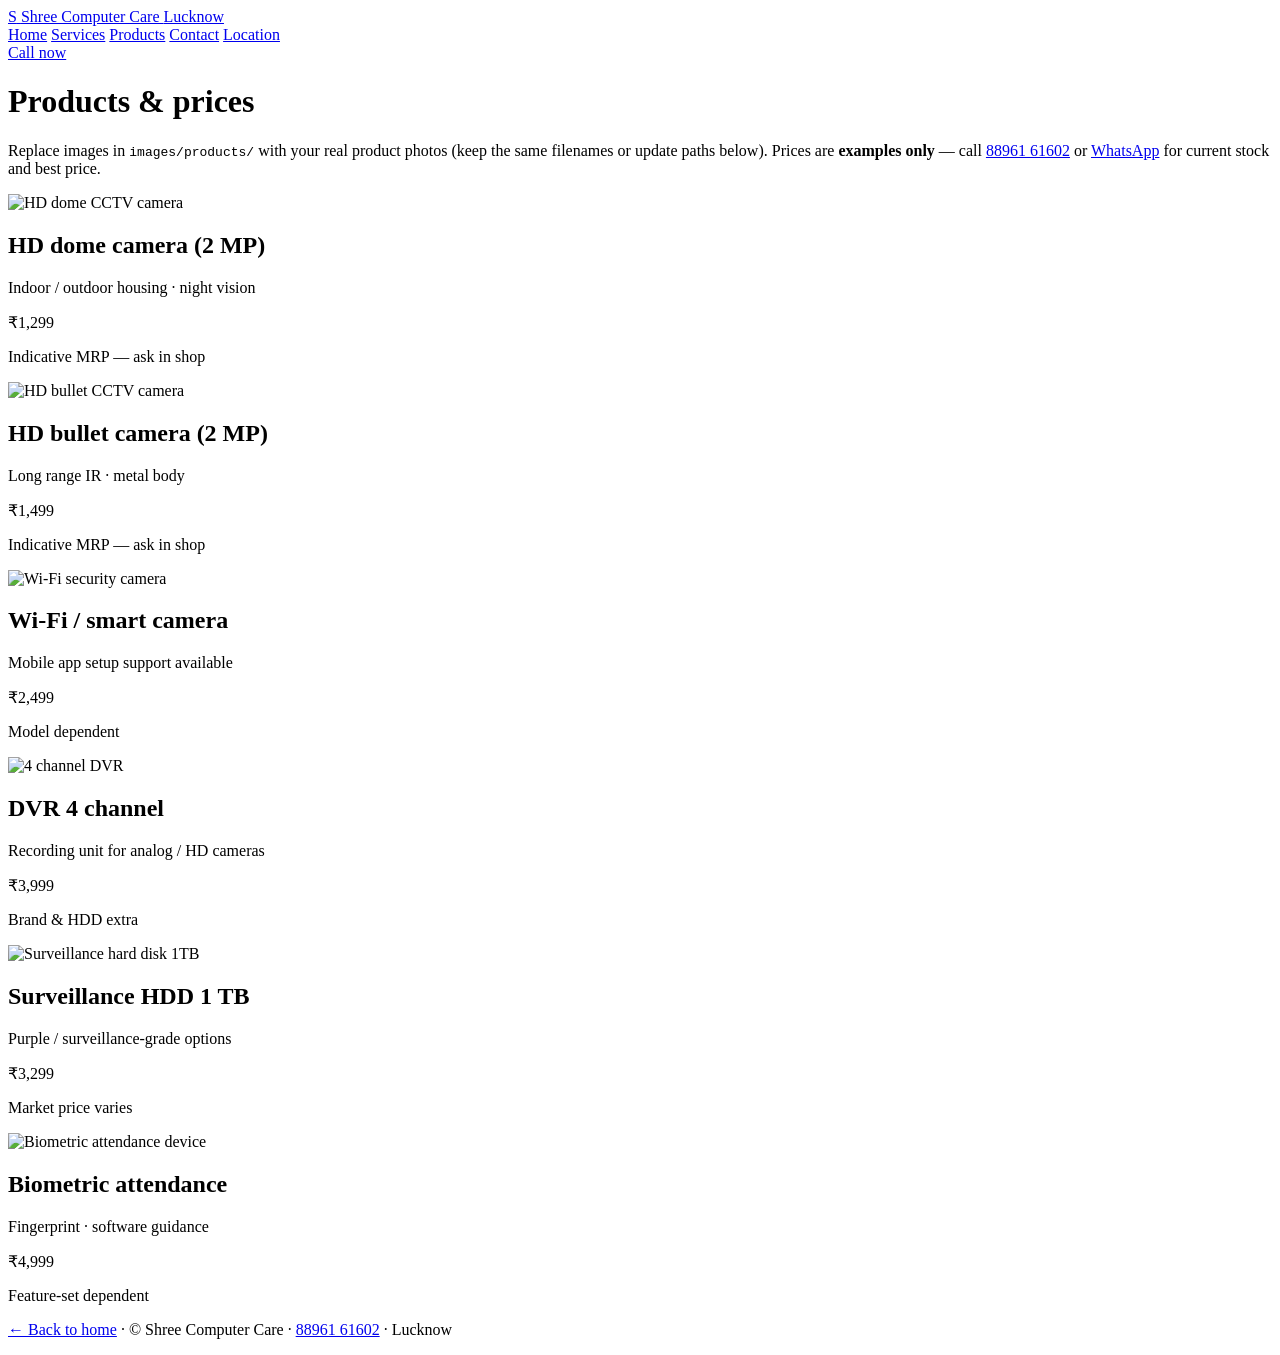
==== products.html @ 21409da5 "Add products.html for product listings and details This file contains the HTML structure for the pro" ====
<!DOCTYPE html>
<html lang="en">
<head>
  <meta charset="UTF-8" />
  <meta name="viewport" content="width=device-width, initial-scale=1" />
  <meta name="description" content="Products and price list — CCTV, cameras, DVR and accessories at Shree Computer Care, Lucknow." />
  <title>Products &amp; prices | Shree Computer Care</title>
  <!-- BEGIN ai-assisted - Cursor Composer -->
  <link rel="stylesheet" href="css/site-from-index.css" />
  <link rel="stylesheet" href="css/site-extra.css" />
  <!-- END ai-assisted- Cursor Composer -->
</head>
<body>
  <div class="bg-stage" aria-hidden="true"></div>
  <div class="bg-orbs" aria-hidden="true">
    <div class="orb orb-1"></div>
    <div class="orb orb-2"></div>
    <div class="orb orb-3"></div>
  </div>

  <!-- BEGIN ai-assisted - Cursor Composer -->
  <header class="topbar">
    <a class="brand" href="index.html#top">
      <span class="brand-mark" aria-hidden="true">S</span>
      <span class="brand-text">Shree Computer Care <span>Lucknow</span></span>
    </a>
    <nav class="nav-links" aria-label="Primary">
      <a href="index.html#top">Home</a>
      <a href="index.html#services">Services</a>
      <a href="products.html" class="is-active">Products</a>
      <a href="index.html#contact">Contact</a>
      <a href="index.html#find-us">Location</a>
    </nav>
    <a class="btn-call" href="tel:+918896161602">Call now</a>
  </header>

  <div class="page-intro">
    <h1>Products &amp; prices</h1>
    <p>
      Replace images in <code>images/products/</code> with your real product photos (keep the same filenames or update paths below).
      Prices are <strong>examples only</strong> — call <a href="tel:+918896161602">88961&nbsp;61602</a> or
      <a href="https://wa.me/918896161602" rel="noopener">WhatsApp</a> for current stock and best price.
    </p>
  </div>

  <div class="products-grid">
    <article class="product-card">
      <div class="product-img-wrap">
        <img src="images/products/dome-hd-camera.svg" alt="HD dome CCTV camera" width="400" height="300" decoding="async" />
      </div>
      <div class="product-body">
        <h2>HD dome camera (2&nbsp;MP)</h2>
        <p class="product-meta">Indoor / outdoor housing · night vision</p>
        <p class="price">₹1,299</p>
        <p class="price-note">Indicative MRP — ask in shop</p>
      </div>
    </article>

    <article class="product-card">
      <div class="product-img-wrap">
        <img src="images/products/bullet-camera.svg" alt="HD bullet CCTV camera" width="400" height="300" decoding="async" />
      </div>
      <div class="product-body">
        <h2>HD bullet camera (2&nbsp;MP)</h2>
        <p class="product-meta">Long range IR · metal body</p>
        <p class="price">₹1,499</p>
        <p class="price-note">Indicative MRP — ask in shop</p>
      </div>
    </article>

    <article class="product-card">
      <div class="product-img-wrap">
        <img src="images/products/wifi-camera.svg" alt="Wi-Fi security camera" width="400" height="300" decoding="async" />
      </div>
      <div class="product-body">
        <h2>Wi-Fi / smart camera</h2>
        <p class="product-meta">Mobile app setup support available</p>
        <p class="price">₹2,499</p>
        <p class="price-note">Model dependent</p>
      </div>
    </article>

    <article class="product-card">
      <div class="product-img-wrap">
        <img src="images/products/dvr-4ch.svg" alt="4 channel DVR" width="400" height="300" decoding="async" />
      </div>
      <div class="product-body">
        <h2>DVR 4&nbsp;channel</h2>
        <p class="product-meta">Recording unit for analog / HD cameras</p>
        <p class="price">₹3,999</p>
        <p class="price-note">Brand &amp; HDD extra</p>
      </div>
    </article>

    <article class="product-card">
      <div class="product-img-wrap">
        <img src="images/products/hdd-1tb.svg" alt="Surveillance hard disk 1TB" width="400" height="300" decoding="async" />
      </div>
      <div class="product-body">
        <h2>Surveillance HDD 1&nbsp;TB</h2>
        <p class="product-meta">Purple / surveillance-grade options</p>
        <p class="price">₹3,299</p>
        <p class="price-note">Market price varies</p>
      </div>
    </article>

    <article class="product-card">
      <div class="product-img-wrap">
        <img src="images/products/biometric.svg" alt="Biometric attendance device" width="400" height="300" decoding="async" />
      </div>
      <div class="product-body">
        <h2>Biometric attendance</h2>
        <p class="product-meta">Fingerprint · software guidance</p>
        <p class="price">₹4,999</p>
        <p class="price-note">Feature-set dependent</p>
      </div>
    </article>
  </div>

  <footer>
    <p><a href="index.html">← Back to home</a> · © Shree Computer Care · <a href="tel:+918896161602">88961&nbsp;61602</a> · Lucknow</p>
  </footer>
  <!-- END ai-assisted- Cursor Composer -->
</body>
</html>
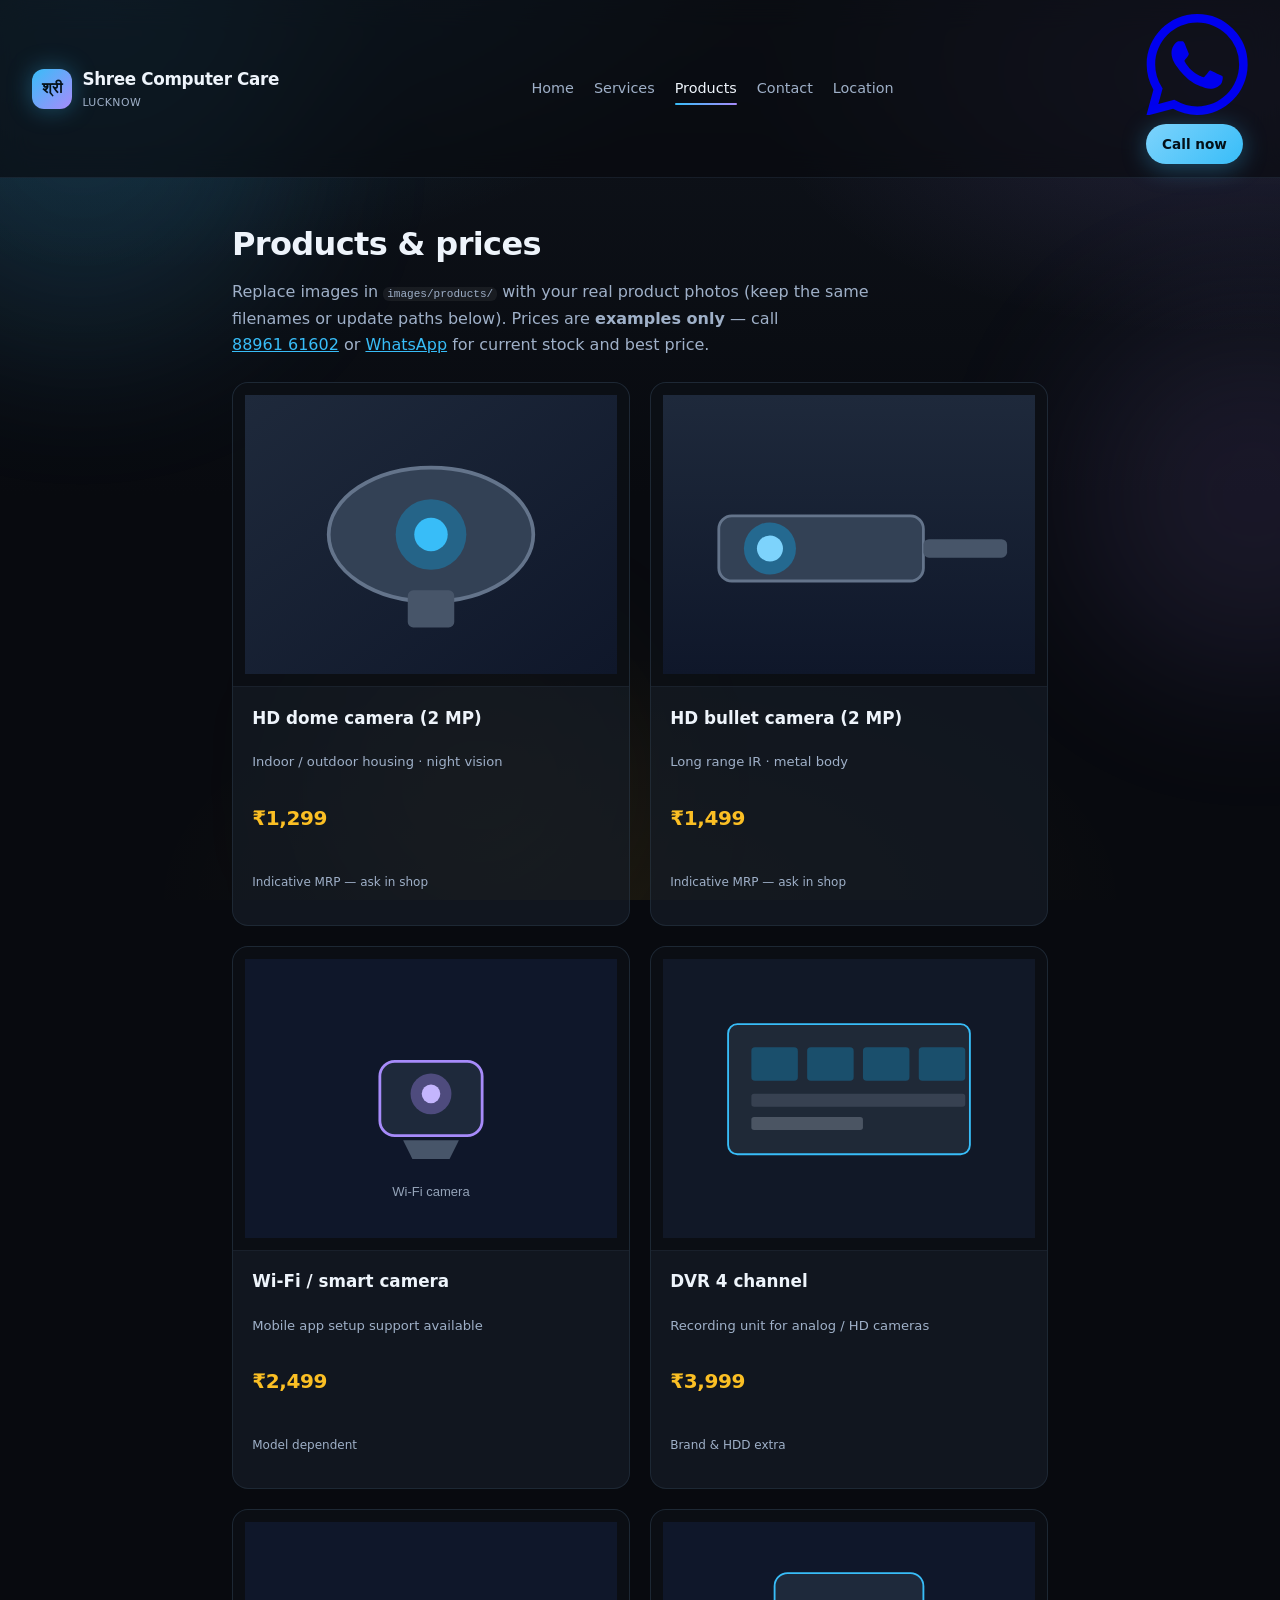
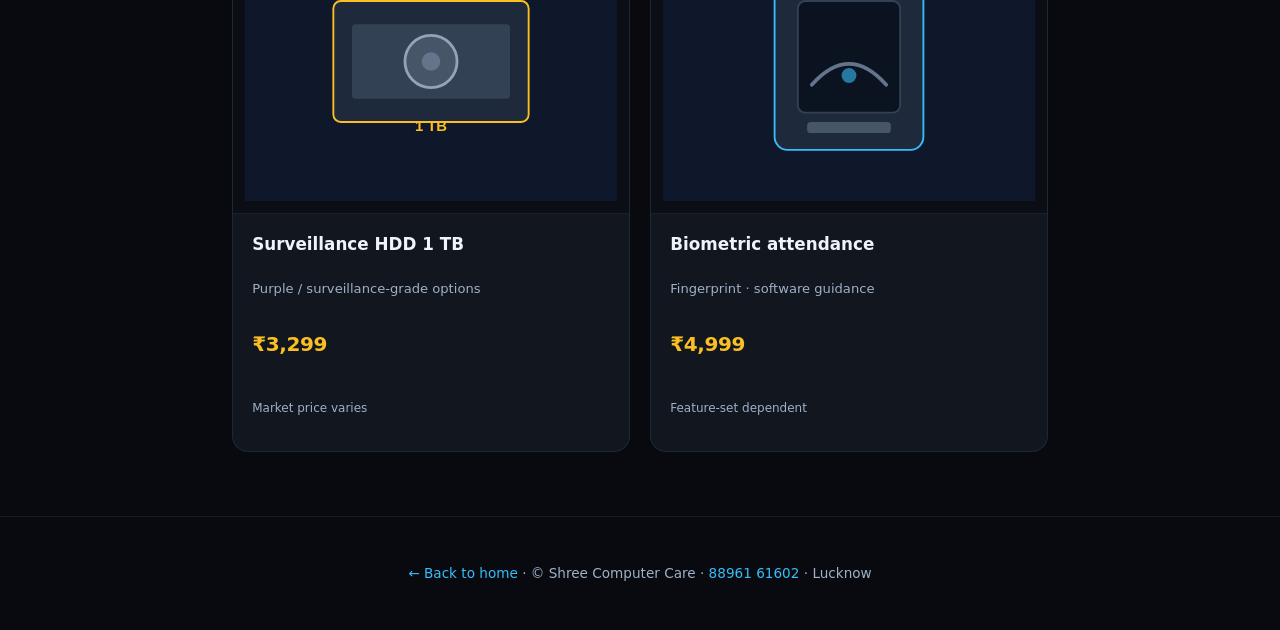
==== commit 767cf73f: "Update viewport meta tag and add theme color" ====
--- a/products.html
+++ b/products.html
@@ -2,10 +2,14 @@
 <html lang="en">
 <head>
   <meta charset="UTF-8" />
-  <meta name="viewport" content="width=device-width, initial-scale=1" />
+  <meta name="viewport" content="width=device-width, initial-scale=1, viewport-fit=cover" />
+  <meta name="theme-color" content="#e0f2fe" />
   <meta name="description" content="Products and price list — CCTV, cameras, DVR and accessories at Shree Computer Care, Lucknow." />
   <title>Products &amp; prices | Shree Computer Care</title>
   <!-- BEGIN ai-assisted - Cursor Composer -->
+  <link rel="preconnect" href="https://fonts.googleapis.com" />
+  <link rel="preconnect" href="https://fonts.gstatic.com" crossorigin />
+  <link href="https://fonts.googleapis.com/css2?family=Noto+Sans+Devanagari:wght@700&amp;display=swap" rel="stylesheet" />
   <link rel="stylesheet" href="css/site-from-index.css" />
   <link rel="stylesheet" href="css/site-extra.css" />
   <!-- END ai-assisted- Cursor Composer -->
@@ -21,7 +25,7 @@
   <!-- BEGIN ai-assisted - Cursor Composer -->
   <header class="topbar">
     <a class="brand" href="index.html#top">
-      <span class="brand-mark" aria-hidden="true">S</span>
+      <span class="brand-mark brand-mark-devanagari" lang="hi" aria-hidden="true">श्री</span>
       <span class="brand-text">Shree Computer Care <span>Lucknow</span></span>
     </a>
     <nav class="nav-links" aria-label="Primary">
@@ -31,7 +35,12 @@
       <a href="index.html#contact">Contact</a>
       <a href="index.html#find-us">Location</a>
     </nav>
-    <a class="btn-call" href="tel:+918896161602">Call now</a>
+    <div class="topbar-actions">
+      <a class="btn-wa" href="https://wa.me/918896161602" target="_blank" rel="noopener noreferrer" title="WhatsApp" aria-label="WhatsApp — opens in a new tab">
+        <svg class="btn-wa-icon" viewBox="0 0 24 24" aria-hidden="true" focusable="false"><path fill="currentColor" d="M17.472 14.382c-.297-.149-1.758-.867-2.03-.967-.273-.099-.471-.148-.67.15-.197.297-.767.966-.94 1.164-.173.199-.347.223-.644.075-.297-.15-1.255-.463-2.39-1.475-.883-.788-1.48-1.761-1.653-2.059-.173-.297-.018-.458.13-.606.134-.133.298-.347.446-.52.149-.174.198-.298.298-.497.099-.198.05-.371-.025-.52-.075-.149-.669-1.612-.916-2.207-.242-.579-.487-.5-.669-.51-.173-.008-.371-.01-.57-.01-.198 0-.52.074-.792.372-.272.297-1.04 1.016-1.04 2.479 0 1.462 1.065 2.875 1.213 3.074.149.198 2.096 3.2 5.077 4.487.709.306 1.262.489 1.694.625.712.227 1.36.195 1.871.118.571-.085 1.758-.719 2.006-1.413.248-.694.248-1.289.173-1.413-.074-.124-.272-.198-.57-.347m-5.421 7.403h-.004a9.87 9.87 0 01-5.031-1.378l-.361-.214-3.741.982.998-3.648-.235-.374a9.86 9.86 0 01-1.51-5.26c.001-5.45 4.436-9.884 9.888-9.884 2.64 0 5.113 1.03 6.988 2.898a9.825 9.825 0 012.893 6.994c-.003 5.45-4.435 9.884-9.881 9.884m8.413-18.297A11.815 11.815 0 0012.05 0C5.495 0 .16 5.335.157 11.892c0 2.096.547 4.142 1.588 5.945L.057 24l6.305-1.654a11.882 11.882 0 005.683 1.448h.005c6.554 0 11.89-5.335 11.893-11.893a11.821 11.821 0 00-3.48-8.413z"/></svg>
+      </a>
+      <a class="btn-call" href="tel:+918896161602">Call now</a>
+    </div>
   </header>
 
   <div class="page-intro">
@@ -39,7 +48,7 @@
     <p>
       Replace images in <code>images/products/</code> with your real product photos (keep the same filenames or update paths below).
       Prices are <strong>examples only</strong> — call <a href="tel:+918896161602">88961&nbsp;61602</a> or
-      <a href="https://wa.me/918896161602" rel="noopener">WhatsApp</a> for current stock and best price.
+      <a href="https://wa.me/918896161602" target="_blank" rel="noopener noreferrer">WhatsApp</a> for current stock and best price.
     </p>
   </div>
 
--- a/css/site-from-index.css
+++ b/css/site-from-index.css
@@ -0,0 +1,590 @@
+:root {
+      --bg-deep: #080a0f;
+      --bg-mid: #0f141c;
+      --surface: rgba(22, 28, 38, 0.72);
+      --surface-border: rgba(120, 160, 200, 0.12);
+      --text: #eef4fb;
+      --text-soft: #9fb0c8;
+      --accent: #38bdf8;
+      --accent-2: #a78bfa;
+      --accent-warm: #fbbf24;
+      --glow: rgba(56, 189, 248, 0.35);
+      --radius: 16px;
+      --font: "Segoe UI", system-ui, -apple-system, Roboto, Ubuntu, sans-serif;
+      --ease-out: cubic-bezier(0.22, 1, 0.36, 1);
+    }
+
+    *, *::before, *::after { box-sizing: border-box; }
+
+    html {
+      scroll-behavior: smooth;
+    }
+
+    body {
+      margin: 0;
+      font-family: var(--font);
+      color: var(--text);
+      background: var(--bg-deep);
+      line-height: 1.65;
+      overflow-x: hidden;
+    }
+
+    /* Ambient background */
+    .bg-stage {
+      position: fixed;
+      inset: 0;
+      z-index: -2;
+      background:
+        radial-gradient(ellipse 100% 80% at 10% -10%, rgba(56, 189, 248, 0.18), transparent 50%),
+        radial-gradient(ellipse 80% 60% at 95% 10%, rgba(167, 139, 250, 0.14), transparent 45%),
+        radial-gradient(ellipse 70% 50% at 50% 100%, rgba(251, 191, 36, 0.06), transparent 55%),
+        linear-gradient(180deg, var(--bg-mid) 0%, var(--bg-deep) 55%);
+    }
+
+    .bg-orbs {
+      position: fixed;
+      inset: 0;
+      z-index: -1;
+      pointer-events: none;
+      overflow: hidden;
+    }
+
+    .orb {
+      position: absolute;
+      border-radius: 50%;
+      filter: blur(80px);
+      opacity: 0.5;
+      animation: orbFloat 18s var(--ease-out) infinite alternate;
+    }
+
+    .orb-1 {
+      width: min(55vw, 420px);
+      height: min(55vw, 420px);
+      background: rgba(56, 189, 248, 0.25);
+      top: -8%;
+      left: -10%;
+      animation-delay: -4s;
+    }
+
+    .orb-2 {
+      width: min(45vw, 360px);
+      height: min(45vw, 360px);
+      background: rgba(167, 139, 250, 0.22);
+      top: 35%;
+      right: -12%;
+      animation-delay: -8s;
+    }
+
+    .orb-3 {
+      width: min(40vw, 320px);
+      height: min(40vw, 320px);
+      background: rgba(251, 191, 36, 0.12);
+      bottom: -5%;
+      left: 25%;
+      animation-delay: -2s;
+    }
+
+    @keyframes orbFloat {
+      0% { transform: translate(0, 0) scale(1); }
+      100% { transform: translate(3%, 4%) scale(1.08); }
+    }
+
+    /* Top bar */
+    .topbar {
+      position: sticky;
+      top: 0;
+      z-index: 50;
+      display: flex;
+      align-items: center;
+      justify-content: space-between;
+      gap: 1rem;
+      padding: 0.85rem clamp(1rem, 4vw, 2rem);
+      background: rgba(8, 10, 15, 0.65);
+      backdrop-filter: blur(14px);
+      -webkit-backdrop-filter: blur(14px);
+      border-bottom: 1px solid var(--surface-border);
+      animation: topbarIn 0.8s var(--ease-out) both;
+    }
+
+    @keyframes topbarIn {
+      from { opacity: 0; transform: translateY(-12px); }
+      to { opacity: 1; transform: translateY(0); }
+    }
+
+    .brand {
+      display: flex;
+      align-items: center;
+      gap: 0.65rem;
+      text-decoration: none;
+      color: var(--text);
+    }
+
+    .brand-mark {
+      width: 40px;
+      height: 40px;
+      border-radius: 12px;
+      background: linear-gradient(135deg, var(--accent), var(--accent-2));
+      display: grid;
+      place-items: center;
+      font-weight: 800;
+      font-size: 0.95rem;
+      color: #041018;
+      box-shadow: 0 0 24px var(--glow);
+      animation: markPulse 3.5s ease-in-out infinite;
+    }
+
+    @keyframes markPulse {
+      0%, 100% { box-shadow: 0 0 20px var(--glow); transform: scale(1); }
+      50% { box-shadow: 0 0 36px rgba(167, 139, 250, 0.45); transform: scale(1.03); }
+    }
+
+    .brand-text {
+      font-weight: 700;
+      letter-spacing: -0.02em;
+      font-size: 1.05rem;
+    }
+
+    .brand-text span {
+      display: block;
+      font-size: 0.68rem;
+      font-weight: 500;
+      color: var(--text-soft);
+      letter-spacing: 0.04em;
+      text-transform: uppercase;
+    }
+
+    .nav-links {
+      display: flex;
+      flex-wrap: wrap;
+      gap: 0.35rem 1.25rem;
+      align-items: center;
+    }
+
+    .nav-links a {
+      color: var(--text-soft);
+      text-decoration: none;
+      font-size: 0.9rem;
+      font-weight: 500;
+      position: relative;
+      padding: 0.25rem 0;
+      transition: color 0.25s ease;
+    }
+
+    .nav-links a::after {
+      content: "";
+      position: absolute;
+      left: 0;
+      bottom: 0;
+      width: 0;
+      height: 2px;
+      background: linear-gradient(90deg, var(--accent), var(--accent-2));
+      border-radius: 2px;
+      transition: width 0.35s var(--ease-out);
+    }
+
+    .nav-links a:hover {
+      color: var(--text);
+    }
+
+    .nav-links a:hover::after {
+      width: 100%;
+    }
+
+    .btn-call {
+      display: inline-flex;
+      align-items: center;
+      gap: 0.45rem;
+      padding: 0.55rem 1rem;
+      border-radius: 999px;
+      font-size: 0.85rem;
+      font-weight: 600;
+      text-decoration: none;
+      color: #041018;
+      background: linear-gradient(135deg, #7dd3fc, var(--accent));
+      box-shadow: 0 4px 24px rgba(56, 189, 248, 0.35);
+      transition: transform 0.25s var(--ease-out), box-shadow 0.25s ease;
+      white-space: nowrap;
+    }
+
+    .btn-call:hover {
+      transform: translateY(-2px);
+      box-shadow: 0 8px 32px rgba(56, 189, 248, 0.45);
+    }
+
+    .btn-call:active {
+      transform: translateY(0);
+    }
+
+    /* Hero */
+    .hero {
+      padding: clamp(2.5rem, 8vw, 5rem) clamp(1.25rem, 5vw, 2.5rem) clamp(3rem, 10vw, 5.5rem);
+      max-width: 56rem;
+      margin: 0 auto;
+    }
+
+    .hero-badge {
+      display: inline-flex;
+      align-items: center;
+      gap: 0.5rem;
+      padding: 0.35rem 0.85rem;
+      border-radius: 999px;
+      font-size: 0.78rem;
+      font-weight: 600;
+      letter-spacing: 0.06em;
+      text-transform: uppercase;
+      color: var(--accent-warm);
+      background: rgba(251, 191, 36, 0.1);
+      border: 1px solid rgba(251, 191, 36, 0.25);
+      margin-bottom: 1.25rem;
+      animation: fadeUp 0.9s var(--ease-out) 0.1s both;
+    }
+
+    .hero-badge::before {
+      content: "";
+      width: 6px;
+      height: 6px;
+      border-radius: 50%;
+      background: var(--accent-warm);
+      box-shadow: 0 0 10px var(--accent-warm);
+      animation: blink 2s ease-in-out infinite;
+    }
+
+    @keyframes blink {
+      0%, 100% { opacity: 1; }
+      50% { opacity: 0.35; }
+    }
+
+    .hero h1 {
+      margin: 0 0 1rem;
+      font-size: clamp(2rem, 5.5vw, 3.15rem);
+      font-weight: 800;
+      letter-spacing: -0.03em;
+      line-height: 1.12;
+      animation: fadeUp 0.95s var(--ease-out) 0.15s both;
+    }
+
+    .hero h1 .grad {
+      background: linear-gradient(105deg, #e0f2fe, var(--accent), var(--accent-2), #fde68a);
+      background-size: 200% auto;
+      -webkit-background-clip: text;
+      background-clip: text;
+      color: transparent;
+      animation: gradShift 8s ease infinite;
+    }
+
+    @keyframes gradShift {
+      0%, 100% { background-position: 0% center; }
+      50% { background-position: 100% center; }
+    }
+
+    .hero-lead {
+      margin: 0 0 2rem;
+      max-width: 36rem;
+      font-size: 1.08rem;
+      color: var(--text-soft);
+      animation: fadeUp 1s var(--ease-out) 0.25s both;
+    }
+
+    .hero-cta {
+      display: flex;
+      flex-wrap: wrap;
+      gap: 0.85rem;
+      animation: fadeUp 1.05s var(--ease-out) 0.35s both;
+    }
+
+    .btn-primary {
+      display: inline-flex;
+      align-items: center;
+      gap: 0.5rem;
+      padding: 0.85rem 1.35rem;
+      border-radius: 12px;
+      font-weight: 600;
+      text-decoration: none;
+      color: #041018;
+      background: linear-gradient(135deg, #bae6fd, var(--accent));
+      box-shadow: 0 8px 32px rgba(56, 189, 248, 0.3);
+      transition: transform 0.3s var(--ease-out), box-shadow 0.3s ease;
+    }
+
+    .btn-primary:hover {
+      transform: translateY(-3px) scale(1.02);
+      box-shadow: 0 14px 40px rgba(56, 189, 248, 0.4);
+    }
+
+    .btn-ghost {
+      display: inline-flex;
+      align-items: center;
+      gap: 0.5rem;
+      padding: 0.85rem 1.25rem;
+      border-radius: 12px;
+      font-weight: 600;
+      text-decoration: none;
+      color: var(--text);
+      border: 1px solid var(--surface-border);
+      background: rgba(255, 255, 255, 0.03);
+      transition: border-color 0.25s ease, background 0.25s ease, transform 0.25s var(--ease-out);
+    }
+
+    .btn-ghost:hover {
+      border-color: rgba(167, 139, 250, 0.45);
+      background: rgba(167, 139, 250, 0.08);
+      transform: translateY(-2px);
+    }
+
+    @keyframes fadeUp {
+      from {
+        opacity: 0;
+        transform: translateY(22px);
+      }
+      to {
+        opacity: 1;
+        transform: translateY(0);
+      }
+    }
+
+    /* Sections */
+    main {
+      max-width: 56rem;
+      margin: 0 auto;
+      padding: 0 clamp(1.25rem, 5vw, 2.5rem) 4rem;
+    }
+
+    .section-head {
+      display: flex;
+      align-items: flex-end;
+      justify-content: space-between;
+      flex-wrap: wrap;
+      gap: 0.75rem;
+      margin-bottom: 1.5rem;
+    }
+
+    .section-head h2 {
+      margin: 0;
+      font-size: 1.35rem;
+      font-weight: 700;
+      letter-spacing: -0.02em;
+    }
+
+    .section-head p {
+      margin: 0;
+      font-size: 0.9rem;
+      color: var(--text-soft);
+      max-width: 22rem;
+    }
+
+    .services-grid {
+      display: grid;
+      grid-template-columns: repeat(auto-fit, minmax(260px, 1fr));
+      gap: 1.1rem;
+    }
+
+    .service-card {
+      position: relative;
+      padding: 1.5rem 1.4rem;
+      border-radius: var(--radius);
+      background: var(--surface);
+      border: 1px solid var(--surface-border);
+      overflow: hidden;
+      opacity: 0;
+      animation: cardIn 0.85s var(--ease-out) forwards;
+      transition: transform 0.4s var(--ease-out), border-color 0.35s ease, box-shadow 0.4s ease;
+    }
+
+    .service-card:nth-child(1) { animation-delay: 0.05s; }
+    .service-card:nth-child(2) { animation-delay: 0.15s; }
+    .service-card:nth-child(3) { animation-delay: 0.25s; }
+
+    @keyframes cardIn {
+      from {
+        opacity: 0;
+        transform: translateY(28px);
+      }
+      to {
+        opacity: 1;
+        transform: translateY(0);
+      }
+    }
+
+    .service-card::before {
+      content: "";
+      position: absolute;
+      inset: -1px;
+      border-radius: inherit;
+      padding: 1px;
+      background: linear-gradient(135deg, rgba(56, 189, 248, 0.35), transparent 40%, rgba(167, 139, 250, 0.25));
+      -webkit-mask: linear-gradient(#fff 0 0) content-box, linear-gradient(#fff 0 0);
+      mask: linear-gradient(#fff 0 0) content-box, linear-gradient(#fff 0 0);
+      -webkit-mask-composite: xor;
+      mask-composite: exclude;
+      opacity: 0;
+      transition: opacity 0.4s ease;
+      pointer-events: none;
+    }
+
+    .service-card:hover {
+      transform: translateY(-6px);
+      border-color: rgba(56, 189, 248, 0.25);
+      box-shadow: 0 20px 50px rgba(0, 0, 0, 0.35), 0 0 0 1px rgba(56, 189, 248, 0.08);
+    }
+
+    .service-card:hover::before {
+      opacity: 1;
+    }
+
+    .service-icon {
+      width: 48px;
+      height: 48px;
+      border-radius: 14px;
+      display: grid;
+      place-items: center;
+      font-size: 1.35rem;
+      margin-bottom: 1rem;
+      background: linear-gradient(145deg, rgba(56, 189, 248, 0.2), rgba(167, 139, 250, 0.12));
+      border: 1px solid rgba(255, 255, 255, 0.08);
+    }
+
+    .service-card h3 {
+      margin: 0 0 0.5rem;
+      font-size: 1.08rem;
+      font-weight: 700;
+    }
+
+    .service-card p {
+      margin: 0;
+      font-size: 0.92rem;
+      color: var(--text-soft);
+    }
+
+    .service-card ul {
+      margin: 0.85rem 0 0;
+      padding-left: 1.1rem;
+      font-size: 0.88rem;
+      color: var(--text-soft);
+    }
+
+    .service-card li {
+      margin-bottom: 0.3rem;
+    }
+
+    /* Contact strip */
+    .contact-panel {
+      margin-top: 2.75rem;
+      padding: 1.75rem clamp(1.25rem, 4vw, 2rem);
+      border-radius: var(--radius);
+      background: linear-gradient(135deg, rgba(56, 189, 248, 0.08), rgba(167, 139, 250, 0.06));
+      border: 1px solid var(--surface-border);
+      display: grid;
+      gap: 1.25rem;
+      grid-template-columns: repeat(auto-fit, minmax(200px, 1fr));
+      align-items: center;
+      animation: fadeUp 1s var(--ease-out) 0.4s both;
+    }
+
+    .contact-panel h2 {
+      margin: 0 0 0.35rem;
+      font-size: 1.2rem;
+      grid-column: 1 / -1;
+    }
+
+    .contact-item {
+      display: flex;
+      flex-direction: column;
+      gap: 0.2rem;
+    }
+
+    .contact-item label {
+      font-size: 0.72rem;
+      text-transform: uppercase;
+      letter-spacing: 0.08em;
+      color: var(--text-soft);
+    }
+
+    .contact-item a {
+      font-weight: 600;
+      color: var(--text);
+      text-decoration: none;
+      transition: color 0.2s ease;
+    }
+
+    .contact-item a:hover {
+      color: var(--accent);
+    }
+
+    /* Map */
+    .map-section {
+      margin-top: 2.75rem;
+      animation: fadeUp 1.05s var(--ease-out) 0.5s both;
+    }
+
+    .map-section h2 {
+      margin: 0 0 1rem;
+      font-size: 1.2rem;
+    }
+
+    .map-frame {
+      position: relative;
+      border-radius: var(--radius);
+      overflow: hidden;
+      border: 1px solid var(--surface-border);
+      aspect-ratio: 16 / 10;
+      max-height: 380px;
+      box-shadow: 0 24px 60px rgba(0, 0, 0, 0.4);
+    }
+
+    .map-frame::after {
+      content: "";
+      position: absolute;
+      inset: 0;
+      border-radius: inherit;
+      box-shadow: inset 0 0 0 1px rgba(255, 255, 255, 0.06);
+      pointer-events: none;
+    }
+
+    .map-frame iframe {
+      width: 100%;
+      height: 100%;
+      border: 0;
+      display: block;
+    }
+
+    .map-note {
+      margin-top: 0.85rem;
+      font-size: 0.88rem;
+      color: var(--text-soft);
+    }
+
+    .map-note a {
+      color: var(--accent);
+    }
+
+    footer {
+      text-align: center;
+      padding: 2rem 1.25rem;
+      color: var(--text-soft);
+      font-size: 0.85rem;
+      border-top: 1px solid var(--surface-border);
+    }
+
+    /* Reduced motion */
+    @media (prefers-reduced-motion: reduce) {
+      html { scroll-behavior: auto; }
+      .orb, .brand-mark, .hero-badge::before, .grad {
+        animation: none !important;
+      }
+      .topbar, .hero-badge, .hero h1, .hero-lead, .hero-cta,
+      .service-card, .contact-panel, .map-section {
+        animation: none !important;
+        opacity: 1 !important;
+        transform: none !important;
+      }
+      .service-card { transition: none; }
+      .btn-primary, .btn-ghost, .btn-call, .nav-links a {
+        transition: none;
+      }
+    }
+
+    @media (max-width: 640px) {
+      .nav-links {
+        display: none;
+      }
+    }
--- a/css/site-extra.css
+++ b/css/site-extra.css
@@ -0,0 +1,277 @@
+/* BEGIN ai-assisted - Cursor Composer */
+/* Carousel + products page (extends inline styles on index) */
+
+.nav-links a.is-active {
+  color: var(--text);
+}
+
+.nav-links a.is-active::after {
+  width: 100%;
+}
+
+/* --- Promo carousel --- */
+.carousel-section {
+  max-width: 56rem;
+  margin: 0 auto;
+  padding: 0 clamp(1.25rem, 5vw, 2.5rem) 2.25rem;
+}
+
+.carousel-section .section-label {
+  margin: 0 0 0.75rem;
+  font-size: 0.78rem;
+  font-weight: 600;
+  letter-spacing: 0.12em;
+  text-transform: uppercase;
+  color: var(--text-soft);
+}
+
+.carousel {
+  position: relative;
+  border-radius: var(--radius);
+  border: 1px solid var(--surface-border);
+  background: rgba(0, 0, 0, 0.25);
+  box-shadow: 0 20px 50px rgba(0, 0, 0, 0.35);
+  overflow: hidden;
+}
+
+.carousel-viewport {
+  overflow: hidden;
+  border-radius: inherit;
+}
+
+.carousel-track {
+  display: flex;
+  transition: transform 0.55s var(--ease-out);
+  will-change: transform;
+}
+
+.carousel-slide {
+  flex: 0 0 100%;
+  margin: 0;
+  line-height: 0;
+}
+
+.carousel-slide img {
+  width: 100%;
+  height: auto;
+  display: block;
+  aspect-ratio: 16 / 9;
+  object-fit: cover;
+  object-position: center;
+}
+
+.carousel-btn {
+  position: absolute;
+  top: 50%;
+  transform: translateY(-50%);
+  z-index: 2;
+  width: 2.5rem;
+  height: 2.5rem;
+  border: 1px solid var(--surface-border);
+  border-radius: 50%;
+  background: rgba(8, 10, 15, 0.75);
+  color: var(--text);
+  font-size: 1.35rem;
+  line-height: 1;
+  cursor: pointer;
+  display: grid;
+  place-items: center;
+  transition: background 0.2s ease, border-color 0.2s ease, transform 0.2s ease;
+}
+
+.carousel-btn:hover {
+  background: rgba(56, 189, 248, 0.2);
+  border-color: rgba(56, 189, 248, 0.35);
+}
+
+.carousel-btn:focus-visible {
+  outline: 2px solid var(--accent);
+  outline-offset: 2px;
+}
+
+.carousel-prev {
+  left: 0.65rem;
+}
+
+.carousel-next {
+  right: 0.65rem;
+}
+
+.carousel-dots {
+  display: flex;
+  justify-content: center;
+  gap: 0.45rem;
+  padding: 0.75rem 0.5rem 0.85rem;
+  background: rgba(8, 10, 15, 0.45);
+}
+
+.carousel-dot {
+  width: 9px;
+  height: 9px;
+  padding: 0;
+  border: 0;
+  border-radius: 50%;
+  background: rgba(159, 176, 200, 0.35);
+  cursor: pointer;
+  transition: transform 0.2s ease, background 0.2s ease;
+}
+
+.carousel-dot.is-active {
+  background: var(--accent);
+  transform: scale(1.15);
+}
+
+.carousel-dot:focus-visible {
+  outline: 2px solid var(--accent);
+  outline-offset: 2px;
+}
+
+/* --- Products page --- */
+.page-intro {
+  max-width: 56rem;
+  margin: 0 auto;
+  padding: clamp(1.5rem, 5vw, 2.5rem) clamp(1.25rem, 5vw, 2.5rem) 0;
+}
+
+.page-intro h1 {
+  margin: 0 0 0.5rem;
+  font-size: clamp(1.5rem, 4vw, 2rem);
+  font-weight: 800;
+  letter-spacing: -0.02em;
+}
+
+.page-intro p {
+  margin: 0;
+  color: var(--text-soft);
+  max-width: 40rem;
+}
+
+.products-grid {
+  max-width: 56rem;
+  margin: 0 auto;
+  padding: 1.5rem clamp(1.25rem, 5vw, 2.5rem) 4rem;
+  display: grid;
+  grid-template-columns: repeat(auto-fill, minmax(260px, 1fr));
+  gap: 1.25rem;
+}
+
+.product-card {
+  display: flex;
+  flex-direction: column;
+  border-radius: var(--radius);
+  background: var(--surface);
+  border: 1px solid var(--surface-border);
+  overflow: hidden;
+  transition: transform 0.35s var(--ease-out), border-color 0.25s ease, box-shadow 0.35s ease;
+}
+
+.product-card:hover {
+  transform: translateY(-5px);
+  border-color: rgba(56, 189, 248, 0.28);
+  box-shadow: 0 18px 40px rgba(0, 0, 0, 0.35);
+}
+
+.product-card .product-img-wrap {
+  aspect-ratio: 4 / 3;
+  background: rgba(0, 0, 0, 0.35);
+  display: grid;
+  place-items: center;
+  border-bottom: 1px solid var(--surface-border);
+}
+
+.product-card img {
+  width: 100%;
+  height: 100%;
+  object-fit: contain;
+  padding: 0.75rem;
+}
+
+.product-card .product-body {
+  padding: 1.1rem 1.2rem 1.25rem;
+  display: flex;
+  flex-direction: column;
+  flex: 1;
+  gap: 0.35rem;
+}
+
+.product-card h2 {
+  margin: 0;
+  font-size: 1.05rem;
+  font-weight: 700;
+}
+
+.product-card .product-meta {
+  font-size: 0.82rem;
+  color: var(--text-soft);
+}
+
+.product-card .price {
+  margin-top: auto;
+  padding-top: 0.65rem;
+  font-size: 1.25rem;
+  font-weight: 800;
+  color: var(--accent-warm);
+  letter-spacing: -0.02em;
+}
+
+.product-card .price-note {
+  font-size: 0.75rem;
+  font-weight: 500;
+  color: var(--text-soft);
+}
+
+footer a {
+  color: var(--accent);
+  text-decoration: none;
+}
+
+footer a:hover {
+  text-decoration: underline;
+}
+
+.page-intro a {
+  color: var(--accent);
+}
+
+.page-intro code,
+.map-note code {
+  font-size: 0.85em;
+  padding: 0.1em 0.35em;
+  border-radius: 6px;
+  background: rgba(255, 255, 255, 0.06);
+}
+
+@media (prefers-reduced-motion: reduce) {
+  .carousel-track {
+    transition: none;
+  }
+}
+
+@media (max-width: 640px) {
+  .topbar .nav-links {
+    display: flex !important;
+    flex-wrap: wrap;
+    gap: 0.35rem 0.65rem;
+    max-width: 52%;
+    justify-content: flex-end;
+  }
+
+  .nav-links a {
+    font-size: 0.72rem;
+  }
+
+  .carousel-btn {
+    width: 2.1rem;
+    height: 2.1rem;
+    font-size: 1.1rem;
+  }
+
+  .carousel-prev {
+    left: 0.35rem;
+  }
+
+  .carousel-next {
+    right: 0.35rem;
+  }
+}
+/* END ai-assisted- Cursor Composer */
